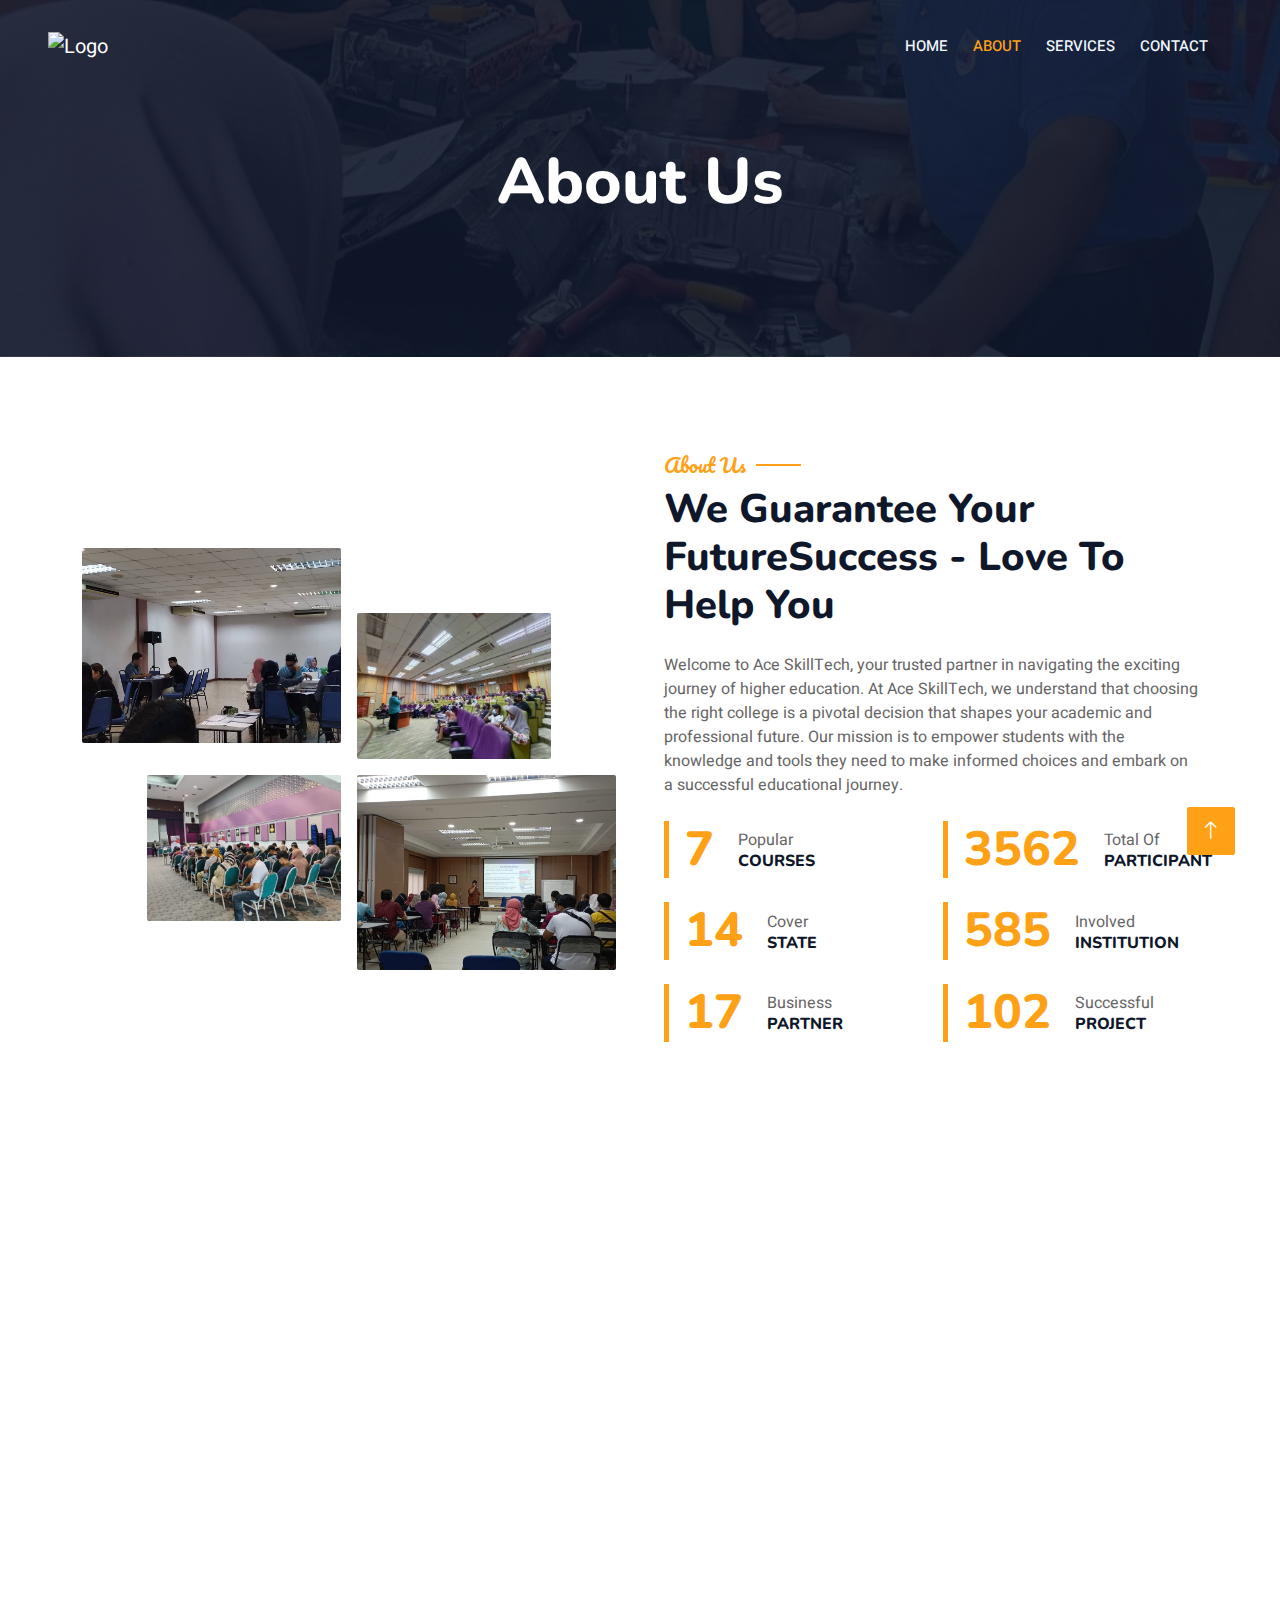
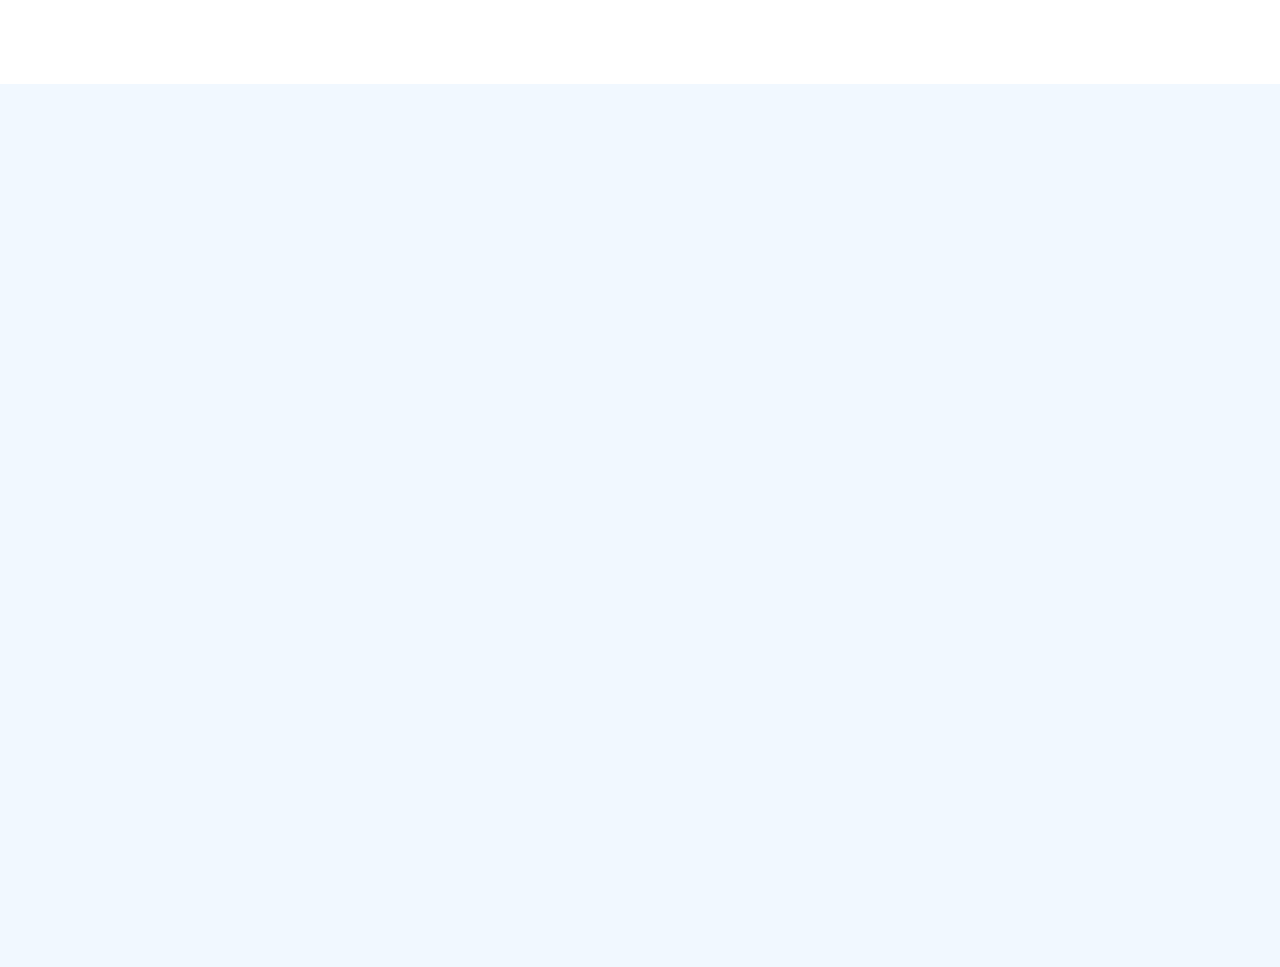
==== about.html @ 3b6f3fb5 "Add files via upload" ====
<!DOCTYPE html>
<html lang="en">

<head>
    <meta charset="utf-8">
    <title>Ace SkillTech</title>
    <meta content="width=device-width, initial-scale=1.0" name="viewport">
    <meta content="" name="keywords">
    <meta content="" name="description">

    <!-- Favicon -->
    <link href="img/logo1.png" rel="icon">

    <!-- Google Web Fonts -->
    <link rel="preconnect" href="https://fonts.googleapis.com">
    <link rel="preconnect" href="https://fonts.gstatic.com" crossorigin>
    <link href="https://fonts.googleapis.com/css2?family=Heebo:wght@400;500;600&family=Nunito:wght@600;700;800&family=Pacifico&display=swap" rel="stylesheet">

    <!-- Icon Font Stylesheet -->
    <link href="https://cdnjs.cloudflare.com/ajax/libs/font-awesome/5.10.0/css/all.min.css" rel="stylesheet">
    <link href="https://cdn.jsdelivr.net/npm/bootstrap-icons@1.4.1/font/bootstrap-icons.css" rel="stylesheet">

    <!-- Libraries Stylesheet -->
    <link href="lib/animate/animate.min.css" rel="stylesheet">
    <link href="lib/owlcarousel/assets/owl.carousel.min.css" rel="stylesheet">
    <link href="lib/tempusdominus/css/tempusdominus-bootstrap-4.min.css" rel="stylesheet" />

    <!-- Customized Bootstrap Stylesheet -->
    <link href="css/bootstrap.min.css" rel="stylesheet">

    <!-- Template Stylesheet -->
    <link href="css/style.css" rel="stylesheet">
</head>

<body>
    <div class="container-xxl bg-white p-0">
        <!-- Spinner Start -->
        <div id="spinner" class="show bg-white position-fixed translate-middle w-100 vh-100 top-50 start-50 d-flex align-items-center justify-content-center">
            <div class="spinner-border text-primary" style="width: 3rem; height: 3rem;" role="status">
                <span class="sr-only">Loading...</span>
            </div>
        </div>
        <!-- Spinner End -->


        <!-- Navbar & Hero Start -->
        <div class="container-xxl position-relative p-0">
            <nav class="navbar navbar-expand-lg navbar-dark bg-dark px-4 px-lg-5 py-3 py-lg-0">
                <a href="index.html" class="navbar-brand p-0">
                    <!-- <h1 class="text-primary m-0"><i class="fa fa-utensils me-3"></i>Restoran</h1> -->
                    <img src="img/logo1.png" alt="Logo"> 
                </a>
                <button class="navbar-toggler" type="button" data-bs-toggle="collapse" data-bs-target="#navbarCollapse">
                    <span class="fa fa-bars"></span>
                </button>
                <div class="collapse navbar-collapse" id="navbarCollapse">
                    <div class="navbar-nav ms-auto py-0 pe-4">
                        <a href="index.html" class="nav-item nav-link">Home</a>
                        <a href="about.html" class="nav-item nav-link active">About</a>
                        <a href="services.html" class="nav-item nav-link">Services</a>
                        <a href="contact.html" class="nav-item nav-link">Contact</a>
                    </div>
                </div>
            </nav>


            <div class="container-xxl py-5 bg-dark hero-header mb-5">
                <div class="container text-center my-5 pt-5 pb-4">
                    <h1 class="display-3 text-white mb-3 animated slideInDown">About Us</h1>
                </div>
            </div>
        </div>
        <!-- Navbar & Hero End -->


       <!-- About Start -->
        <div class="container-xxl py-5">
            <div class="container">
                <div class="row g-5 align-items-center">
                    <div class="col-lg-6">
                        <div class="row g-3">
                            <div class="col-6 text-start">
                                <img class="img-fluid rounded w-100 wow zoomIn" data-wow-delay="0.1s" src="image/advisor/29.jpg">
                            </div>
                            <div class="col-6 text-start">
                                <img class="img-fluid rounded w-75 wow zoomIn" data-wow-delay="0.3s" src="image/advisor/19.jpg" style="margin-top: 25%;">
                            </div>
                            <div class="col-6 text-end">
                                <img class="img-fluid rounded w-75 wow zoomIn" data-wow-delay="0.5s" src="image/advisor/3.jpg">
                            </div>
                            <div class="col-6 text-end">
                                <img class="img-fluid rounded w-100 wow zoomIn" data-wow-delay="0.7s" src="image/advisor/20.jpg">
                            </div>
                        </div>
                    </div>
                    <div class="col-lg-6">
                        <h5 class="section-title ff-secondary text-start text-primary fw-normal">About Us</h5>
                        <h1 class="mb-4">We Guarantee Your Future</i>Success - Love To Help You</h1>
                        <p class="mb-4">Welcome to Ace SkillTech, your trusted partner in navigating the exciting journey of higher education. At Ace SkillTech, we understand that choosing the right college is a pivotal decision that shapes your academic and professional future. Our mission is to empower students with the knowledge and tools they need to make informed choices and embark on a successful educational journey.</p>
                        <div class="row g-4 mb-4">
                            <div class="col-sm-6">
                                <div class="d-flex align-items-center border-start border-5 border-primary px-3">
                                    <h1 class="flex-shrink-0 display-5 text-primary mb-0" data-toggle="counter-up">21</h1>
                                    <div class="ps-4">
                                        <p class="mb-0">Popular</p>
                                        <h6 class="text-uppercase mb-0">Courses</h6>
                                    </div>
                                </div>
                            </div>

                            <div class="col-sm-6">
                                <div class="d-flex align-items-center border-start border-5 border-primary px-3">
                                    <h1 class="flex-shrink-0 display-5 text-primary mb-0" data-toggle="counter-up">10325</h1>
                                    <div class="ps-4">
                                        <p class="mb-0">Total Of</p>
                                        <h6 class="text-uppercase mb-0">Participant</h6>
                                    </div>
                                </div>
                            </div>

                            <div class="col-sm-6">
                                <div class="d-flex align-items-center border-start border-5 border-primary px-3">
                                    <h1 class="flex-shrink-0 display-5 text-primary mb-0" data-toggle="counter-up">14</h1>
                                    <div class="ps-4">
                                        <p class="mb-0">Cover</p>
                                        <h6 class="text-uppercase mb-0">State</h6>
                                    </div>
                                </div>
                            </div>

                            <div class="col-sm-6">
                                <div class="d-flex align-items-center border-start border-5 border-primary px-3">
                                    <h1 class="flex-shrink-0 display-5 text-primary mb-0" data-toggle="counter-up">585</h1>
                                    <div class="ps-4">
                                        <p class="mb-0">Involved</p>
                                        <h6 class="text-uppercase mb-0">Institution</h6>
                                    </div>
                                </div>
                            </div>

                            <div class="col-sm-6">
                                <div class="d-flex align-items-center border-start border-5 border-primary px-3">
                                    <h1 class="flex-shrink-0 display-5 text-primary mb-0" data-toggle="counter-up">17</h1>
                                    <div class="ps-4">
                                        <p class="mb-0">Business</p>
                                        <h6 class="text-uppercase mb-0">Partner</h6>
                                    </div>
                                </div>
                            </div>

                            <div class="col-sm-6">
                                <div class="d-flex align-items-center border-start border-5 border-primary px-3">
                                    <h1 class="flex-shrink-0 display-5 text-primary mb-0" data-toggle="counter-up">102</h1>
                                    <div class="ps-4">
                                        <p class="mb-0">Successful</p>
                                        <h6 class="text-uppercase mb-0">Project</h6>
                                    </div>
                                </div>
                            </div>
                        </div>
                    </div>
                </div>
            </div>
        </div>
        <!-- About End -->

      <!-- Mision, Vision, Objective Start -->
        <div class="container-xxl py-5 wow fadeInUp" data-wow-delay="0.1s">
            <div class="container">
                <div class="text-center">
                    <!-- <h5 class="section-title ff-secondary text-center text-primary fw-normal">Testimonial</h5> -->
                    <h1 class="mb-5">Mision, Vision & Objective</h1>
                </div>
                <div class="owl-carousel testimonial-carousel">
                    <div class="testimonial-item bg-transparent border rounded p-4">
                        <h3 class="mb-5">Mision</h3>
                        <p>To guide and inspire students on their educational journey. We are committed to providing personalized, comprehensive, and innovative services that go beyond traditional boundaries, fostering a connection between passion and education.</p>
                    </div>

                    <div class="testimonial-item bg-transparent border rounded p-4">
                        <h3 class="mb-5">Vision</h3>
                        <p>To be the foremost catalyst in shaping a future where every individual is empowered to make informed, inspired, and fulfilling educational choices, unlocking their true potential and contributing meaningfully to society.</p>
                    </div>

                    <div class="testimonial-item bg-transparent border rounded p-4">
                        <h3 class="mb-5">Objective I</h3>
                        <p>Providing exposure to academic programs and skills at the certificate, diploma and degree levels to produce qualified graduates to achieve the national mission. Accommodating the lack of study space in public higher education institutes (IPTA) to obtain the same certificates, diplomas and degrees.</p>
                    </div>

                    <div class="testimonial-item bg-transparent border rounded p-4">
                        <h3 class="mb-5">Objective II</h3>
                        <p>Produce an industry-oriented workforce at a high skill level. Provide up-to-date knowledge and training on academics, information technology and skills.</p>
                        </div>
                    </div>
                </div>
            </div>
        </div>
        <!-- Testimonial End -->


            <!-- Menu Start -->
        <div class="container-xxl py-5">
            <div class="container">
                <div class="text-center wow fadeInUp" data-wow-delay="0.1s">
                    <h5 class="section-title ff-secondary text-center text-primary fw-normal">Our Partner</h5>
                    <h1 class="mb-5">Collaboration</h1>
                </div>
                <div class="tab-class text-center wow fadeInUp" data-wow-delay="0.1s">
       
                    <div class="tab-content">
                        <div id="tab-1" class="tab-pane fade show p-0 active">
                            <div class="row g-4">
                                <div class="col-lg-6">
                                    <div class="d-flex align-items-center">
                                        <img class="flex-shrink-0 img-fluid rounded" src="image/perantisan.png" alt="" style="width: 80px;">
                                        <div class="w-100 d-flex flex-column text-start ps-4">
                                            <h5 class="d-flex justify-content-between border-bottom pb-2">
                                            <span>Perantisan Belia 1 Kemahiran</span>
                                               
                                            </h5>
                                            <small class="fst-italic">A company committed to helping students achieve their academic ambitions by facilitating their access to higher education.</small>
                                        </div>
                                    </div>
                                </div>
                                <div class="col-lg-6">
                                    <div class="d-flex align-items-center">
                                        <img class="flex-shrink-0 img-fluid rounded" src="image/paradigma.png" alt="" style="width: 80px;">
                                        <div class="w-100 d-flex flex-column text-start ps-4">
                                            <h5 class="d-flex justify-content-between border-bottom pb-2">
                                            <span>Paradigma Education Resources</span>
                                            </h5>
                                            <small class="fst-italic">Paradigma Education Resources is a dynamic and innovative educational organization committed to shaping the future of learning.</small>
                                      </div>
                                  </div>
                            </div>
                        </div>
                    </div>
                </div>
            </div>
        </div>
        <br><br><br>
        <!-- Menu End -->

               <!-- Footer Start -->
        <div class="container-fluid bg-dark text-light footer pt-5 mt-5 wow fadeIn" data-wow-delay="0.1s">
            <div class="container py-5">
                <div class="row g-5">
                    <div class="col-lg-3 col-md-6">
                        <h4 class="section-title ff-secondary text-start text-primary fw-normal mb-4">Company</h4>
                        <a class="btn btn-link" href="index.html">Home</a>
                        <a class="btn btn-link" href="about.html">About</a>
                        <a class="btn btn-link" href="services.html">Service</a>
                        <a class="btn btn-link" href="contact.html">Contact</a>
                    </div>
                    <div class="col-lg-3 col-md-6">
                        <h4 class="section-title ff-secondary text-start text-primary fw-normal mb-4">Contact</h4>
                        <p class="mb-2"><i class="fa fa-map-marker-alt me-3"></i>Ayer Keroh, Melaka, Malaysia.</p>
                        <p class="mb-2"><i class="fa fa-phone-alt me-3"></i>017-9955713</p>
                        <p class="mb-2"><i class="fa fa-envelope me-3"></i>paradigmaresources01@gmail.com</p>
                        <div class="d-flex pt-2">
                            <a class="btn btn-outline-light btn-social" href=""><i class="fab fa-twitter"></i></a>
                            <a class="btn btn-outline-light btn-social" href=""><i class="fab fa-facebook-f"></i></a>
                            <a class="btn btn-outline-light btn-social" href=""><i class="fab fa-youtube"></i></a>
                            <a class="btn btn-outline-light btn-social" href=""><i class="fab fa-linkedin-in"></i></a>
                        </div>
                    </div>
                    <div class="col-lg-3 col-md-6">
                        <h4 class="section-title ff-secondary text-start text-primary fw-normal mb-4">Opening</h4>
                        <h5 class="text-light fw-normal">Monday - Friday</h5>
                        <p>8:30AM - 5:30PM</p>
                    </div>
                    <div class="col-lg-3 col-md-6">
                        <h4 class="section-title ff-secondary text-start text-primary fw-normal mb-4">Address</h4>
                        <p class="mb-2"><i class="fa fa-map-marker-alt me-3"></i>1-1 JALAN MH 3, TAMAN MUZAFFAR HEIGHTS, 75450, AYER KEROH, MELAKA</p>
                    </div>
                </div>
            </div>
            <div class="container">
                <div class="copyright">
                    <div class="row">
                        <div class="col-md-6 text-center text-md-start mb-3 mb-md-0">
                            &copy; <a class="border-bottom" href="#">Ace SkillTech</a>, All Right Reserved. 
                            
                            <!--/* This template is free as long as you keep the footer author’s credit link/attribution link/backlink. If you'd like to use the template without the footer author’s credit link/attribution link/backlink, you can purchase the Credit Removal License from "https://htmlcodex.com/credit-removal". Thank you for your support. */-->
                              <a class="border-bottom" href="https://htmlcodex.com"> </a><br><br>
                              <a class="border-bottom" href="https://themewagon.com" target="_blank"> </a>
                        </div>
                        <div class="col-md-6 text-center text-md-end">
                            <div class="footer-menu">
                                <!--<a href="">Home</a>
                                <a href="">Cookies</a>
                                <a href="">Help</a>
                                <a href="">FQAs</a>-->
                            </div>
                        </div>
                    </div>
                </div>
            </div>
        </div>
        <!-- Footer End -->


        <!-- Back to Top -->
        <a href="#" class="btn btn-lg btn-primary btn-lg-square back-to-top"><i class="bi bi-arrow-up"></i></a>
    </div>

    <!-- JavaScript Libraries -->
    <script src="https://code.jquery.com/jquery-3.4.1.min.js"></script>
    <script src="https://cdn.jsdelivr.net/npm/bootstrap@5.0.0/dist/js/bootstrap.bundle.min.js"></script>
    <script src="lib/wow/wow.min.js"></script>
    <script src="lib/easing/easing.min.js"></script>
    <script src="lib/waypoints/waypoints.min.js"></script>
    <script src="lib/counterup/counterup.min.js"></script>
    <script src="lib/owlcarousel/owl.carousel.min.js"></script>
    <script src="lib/tempusdominus/js/moment.min.js"></script>
    <script src="lib/tempusdominus/js/moment-timezone.min.js"></script>
    <script src="lib/tempusdominus/js/tempusdominus-bootstrap-4.min.js"></script>

    <!-- Template Javascript -->
    <script src="js/main.js"></script>
</body>

</html>
---- css/style.css ----
/********** Template CSS **********/
:root {
    --primary: #FEA116;
    --light: #F1F8FF;
    --dark: #0F172B;
}

.ff-secondary {
    font-family: 'Pacifico', cursive;
}

.fw-medium {
    font-weight: 600 !important;
}

.fw-semi-bold {
    font-weight: 700 !important;
}

.back-to-top {
    position: fixed;
    display: none;
    right: 45px;
    bottom: 45px;
    z-index: 99;
}


/*** Spinner ***/
#spinner {
    opacity: 0;
    visibility: hidden;
    transition: opacity .5s ease-out, visibility 0s linear .5s;
    z-index: 99999;
}

#spinner.show {
    transition: opacity .5s ease-out, visibility 0s linear 0s;
    visibility: visible;
    opacity: 1;
}


/*** Button ***/
.btn {
    font-family: 'Nunito', sans-serif;
    font-weight: 500;
    text-transform: uppercase;
    transition: .5s;
}

.btn.btn-primary,
.btn.btn-secondary {
    color: #FFFFFF;
}

.btn-square {
    width: 38px;
    height: 38px;
}

.btn-sm-square {
    width: 32px;
    height: 32px;
}

.btn-lg-square {
    width: 48px;
    height: 48px;
}

.btn-square,
.btn-sm-square,
.btn-lg-square {
    padding: 0;
    display: flex;
    align-items: center;
    justify-content: center;
    font-weight: normal;
    border-radius: 2px;
}


/*** Navbar ***/
.navbar-dark .navbar-nav .nav-link {
    position: relative;
    margin-left: 25px;
    padding: 35px 0;
    font-size: 15px;
    color: var(--light) !important;
    text-transform: uppercase;
    font-weight: 500;
    outline: none;
    transition: .5s;
}

.sticky-top.navbar-dark .navbar-nav .nav-link {
    padding: 20px 0;
}

.navbar-dark .navbar-nav .nav-link:hover,
.navbar-dark .navbar-nav .nav-link.active {
    color: var(--primary) !important;
}

.navbar-dark .navbar-brand img {
    max-height: 60px;
    transition: .5s;
}

.sticky-top.navbar-dark .navbar-brand img {
    max-height: 45px;
}

@media (max-width: 991.98px) {
    .sticky-top.navbar-dark {
        position: relative;
    }

    .navbar-dark .navbar-collapse {
        margin-top: 15px;
        border-top: 1px solid rgba(255, 255, 255, .1)
    }

    .navbar-dark .navbar-nav .nav-link,
    .sticky-top.navbar-dark .navbar-nav .nav-link {
        padding: 10px 0;
        margin-left: 0;
    }

    .navbar-dark .navbar-brand img {
        max-height: 45px;
    }
}

@media (min-width: 992px) {
    .navbar-dark {
        position: absolute;
        width: 100%;
        top: 0;
        left: 0;
        z-index: 999;
        background: transparent !important;
    }
    
    .sticky-top.navbar-dark {
        position: fixed;
        background: var(--dark) !important;
    }
}


/*** Hero Header ***/
.hero-header {
    background: linear-gradient(rgba(15, 23, 43, .9), rgba(15, 23, 43, .9)), url(../image/consultancy/21.jpg);
    background-position: center center;
    background-repeat: no-repeat;
    background-size: cover;
}

.hero-header img {
    animation: imgRotate 50s linear infinite;
}

@keyframes imgRotate { 
    100% { 
        transform: rotate(360deg); 
    } 
}

.breadcrumb-item + .breadcrumb-item::before {
    color: rgba(255, 255, 255, .5);
}


/*** Section Title ***/
.section-title {
    position: relative;
    display: inline-block;
}

.section-title::before {
    position: absolute;
    content: "";
    width: 45px;
    height: 2px;
    top: 50%;
    left: -55px;
    margin-top: -1px;
    background: var(--primary);
}

.section-title::after {
    position: absolute;
    content: "";
    width: 45px;
    height: 2px;
    top: 50%;
    right: -55px;
    margin-top: -1px;
    background: var(--primary);
}

.section-title.text-start::before,
.section-title.text-end::after {
    display: none;
}


/*** Service ***/
.service-item {
    box-shadow: 0 0 45px rgba(0, 0, 0, .08);
    transition: .5s;
}

.service-item:hover {
    background: var(--primary);
}

.service-item * {
    transition: .5s;
}

.service-item:hover * {
    color: var(--light) !important;
}


/*** Food Menu ***/
.nav-pills .nav-item .active {
    border-bottom: 2px solid var(--primary);
}


/*** Youtube Video ***/
.video {
    position: relative;
    height: 100%;
    min-height: 500px;
    background: linear-gradient(rgba(15, 23, 43, .1), rgba(15, 23, 43, .1)), url(../img/video.jpg);
    background-position: center center;
    background-repeat: no-repeat;
    background-size: cover;
}

.video .btn-play {
    position: absolute;
    z-index: 3;
    top: 50%;
    left: 50%;
    transform: translateX(-50%) translateY(-50%);
    box-sizing: content-box;
    display: block;
    width: 32px;
    height: 44px;
    border-radius: 50%;
    border: none;
    outline: none;
    padding: 18px 20px 18px 28px;
}

.video .btn-play:before {
    content: "";
    position: absolute;
    z-index: 0;
    left: 50%;
    top: 50%;
    transform: translateX(-50%) translateY(-50%);
    display: block;
    width: 100px;
    height: 100px;
    background: var(--primary);
    border-radius: 50%;
    animation: pulse-border 1500ms ease-out infinite;
}

.video .btn-play:after {
    content: "";
    position: absolute;
    z-index: 1;
    left: 50%;
    top: 50%;
    transform: translateX(-50%) translateY(-50%);
    display: block;
    width: 100px;
    height: 100px;
    background: var(--primary);
    border-radius: 50%;
    transition: all 200ms;
}

.video .btn-play img {
    position: relative;
    z-index: 3;
    max-width: 100%;
    width: auto;
    height: auto;
}

.video .btn-play span {
    display: block;
    position: relative;
    z-index: 3;
    width: 0;
    height: 0;
    border-left: 32px solid var(--dark);
    border-top: 22px solid transparent;
    border-bottom: 22px solid transparent;
}

@keyframes pulse-border {
    0% {
        transform: translateX(-50%) translateY(-50%) translateZ(0) scale(1);
        opacity: 1;
    }

    100% {
        transform: translateX(-50%) translateY(-50%) translateZ(0) scale(1.5);
        opacity: 0;
    }
}

#videoModal {
    z-index: 99999;
}

#videoModal .modal-dialog {
    position: relative;
    max-width: 800px;
    margin: 60px auto 0 auto;
}

#videoModal .modal-body {
    position: relative;
    padding: 0px;
}

#videoModal .close {
    position: absolute;
    width: 30px;
    height: 30px;
    right: 0px;
    top: -30px;
    z-index: 999;
    font-size: 30px;
    font-weight: normal;
    color: #FFFFFF;
    background: #000000;
    opacity: 1;
}


/*** Team ***/
.team-item {
    box-shadow: 0 0 45px rgba(0, 0, 0, .08);
    height: calc(100% - 38px);
    transition: .5s;
}

.team-item img {
    transition: .5s;
}

.team-item:hover img {
    transform: scale(1.1);
}

.team-item:hover {
    height: 100%;
}

.team-item .btn {
    border-radius: 38px 38px 0 0;
}


/*** Testimonial ***/
.testimonial-carousel .owl-item .testimonial-item,
.testimonial-carousel .owl-item.center .testimonial-item * {
    transition: .5s;
}

.testimonial-carousel .owl-item.center .testimonial-item {
    background: var(--primary) !important;
    border-color: var(--primary) !important;
}

.testimonial-carousel .owl-item.center .testimonial-item * {
    color: var(--light) !important;
}

.testimonial-carousel .owl-dots {
    margin-top: 24px;
    display: flex;
    align-items: flex-end;
    justify-content: center;
}

.testimonial-carousel .owl-dot {
    position: relative;
    display: inline-block;
    margin: 0 5px;
    width: 15px;
    height: 15px;
    border: 1px solid #CCCCCC;
    border-radius: 15px;
    transition: .5s;
}

.testimonial-carousel .owl-dot.active {
    background: var(--primary);
    border-color: var(--primary);
}


/*** Footer ***/
.footer .btn.btn-social {
    margin-right: 5px;
    width: 35px;
    height: 35px;
    display: flex;
    align-items: center;
    justify-content: center;
    color: var(--light);
    border: 1px solid #FFFFFF;
    border-radius: 35px;
    transition: .3s;
}

.footer .btn.btn-social:hover {
    color: var(--primary);
}

.footer .btn.btn-link {
    display: block;
    margin-bottom: 5px;
    padding: 0;
    text-align: left;
    color: #FFFFFF;
    font-size: 15px;
    font-weight: normal;
    text-transform: capitalize;
    transition: .3s;
}

.footer .btn.btn-link::before {
    position: relative;
    content: "\f105";
    font-family: "Font Awesome 5 Free";
    font-weight: 900;
    margin-right: 10px;
}

.footer .btn.btn-link:hover {
    letter-spacing: 1px;
    box-shadow: none;
}

.footer .copyright {
    padding: 25px 0;
    font-size: 15px;
    border-top: 1px solid rgba(256, 256, 256, .1);
}

.footer .copyright a {
    color: var(--light);
}

.footer .footer-menu a {
    margin-right: 15px;
    padding-right: 15px;
    border-right: 1px solid rgba(255, 255, 255, .1);
}

.footer .footer-menu a:last-child {
    margin-right: 0;
    padding-right: 0;
    border-right: none;
}
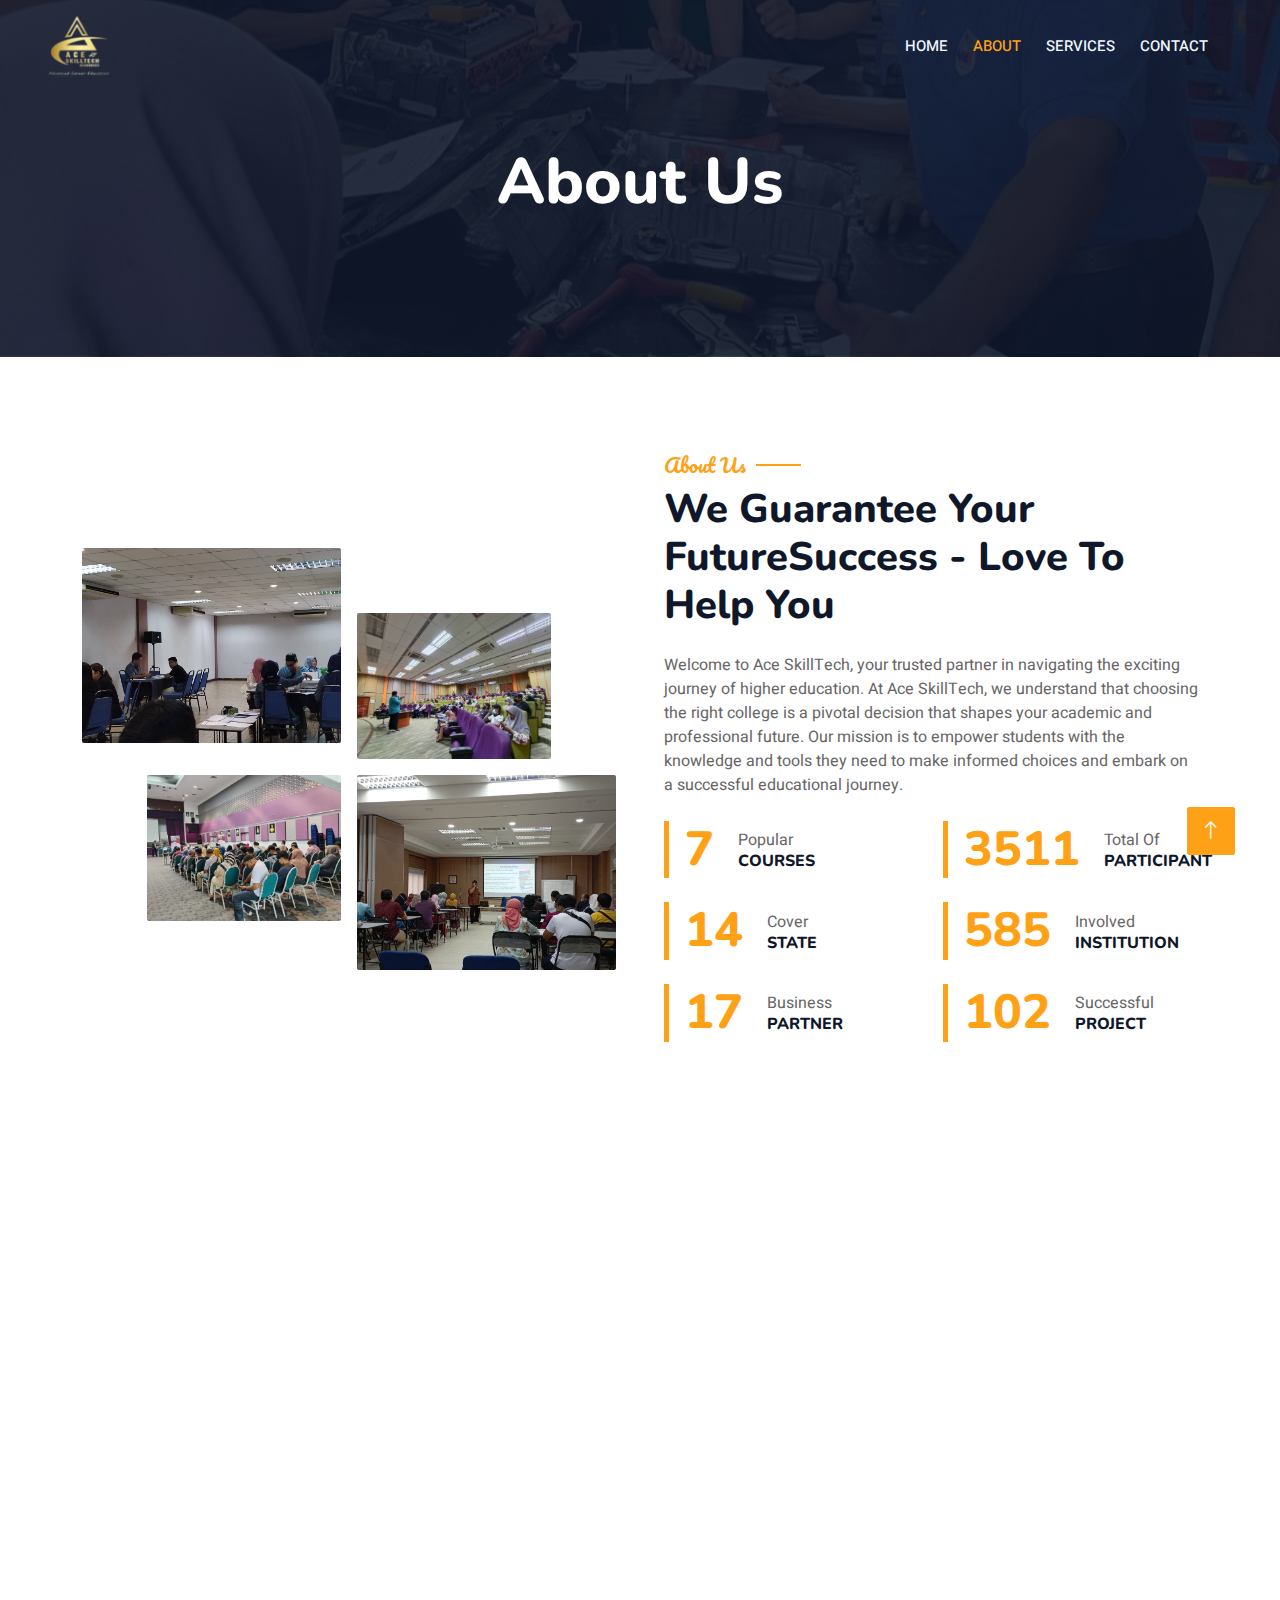
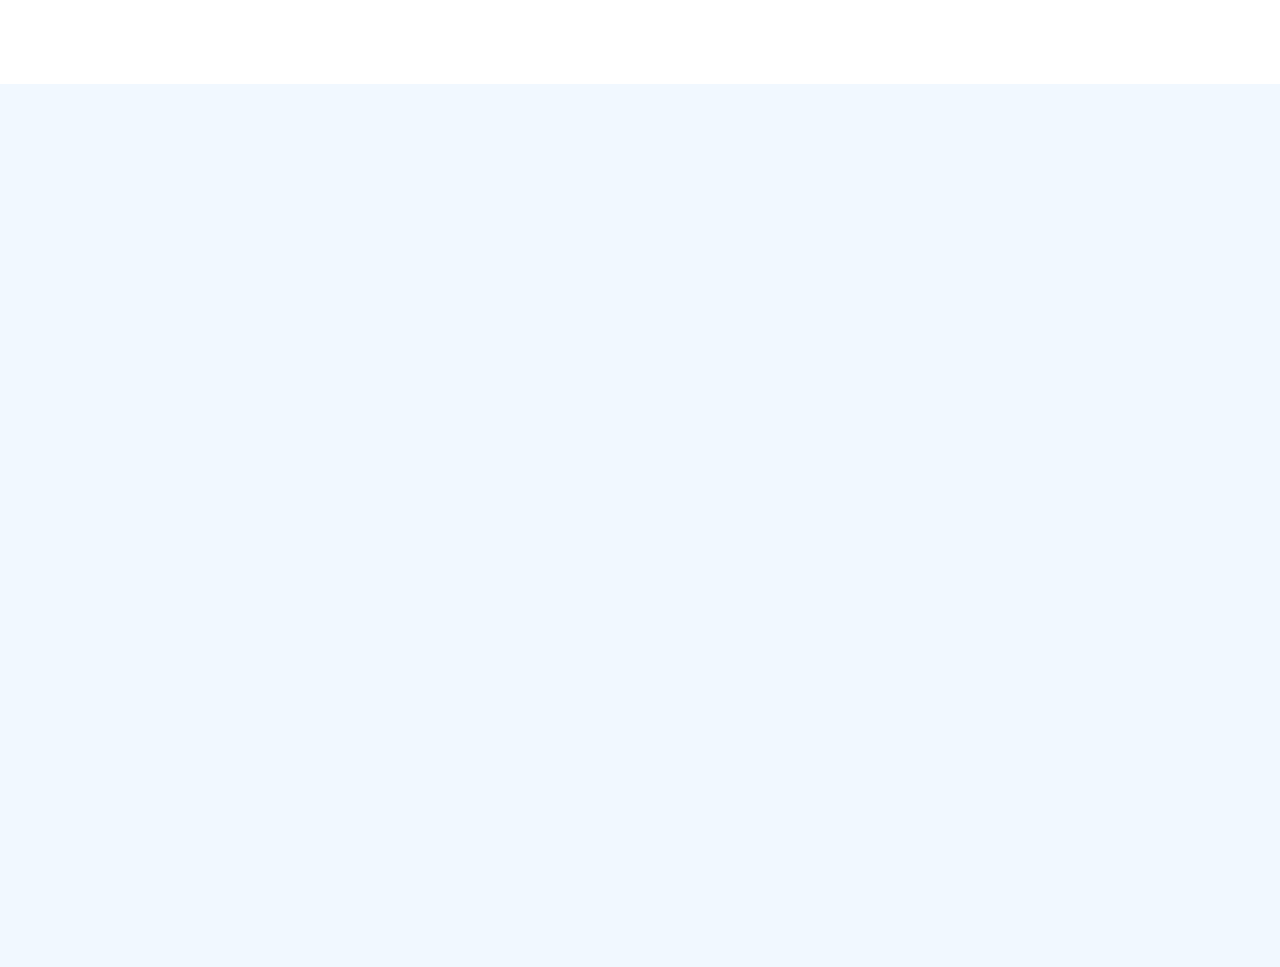
==== commit e6b005f7: "Update about.html" ====
--- a/about.html
+++ b/about.html
@@ -212,7 +212,7 @@
                             <div class="row g-4">
                                 <div class="col-lg-6">
                                     <div class="d-flex align-items-center">
-                                        <img class="flex-shrink-0 img-fluid rounded" src="image/perantisan.png" alt="" style="width: 80px;">
+                                        <img class="flex-shrink-0 img-fluid rounded" src="image/Perantisan.png" alt="" style="width: 80px;">
                                         <div class="w-100 d-flex flex-column text-start ps-4">
                                             <h5 class="d-flex justify-content-between border-bottom pb-2">
                                             <span>Perantisan Belia 1 Kemahiran</span>
@@ -224,7 +224,7 @@
                                 </div>
                                 <div class="col-lg-6">
                                     <div class="d-flex align-items-center">
-                                        <img class="flex-shrink-0 img-fluid rounded" src="image/paradigma.png" alt="" style="width: 80px;">
+                                        <img class="flex-shrink-0 img-fluid rounded" src="image/Paradigma.png" alt="" style="width: 80px;">
                                         <div class="w-100 d-flex flex-column text-start ps-4">
                                             <h5 class="d-flex justify-content-between border-bottom pb-2">
                                             <span>Paradigma Education Resources</span>
@@ -238,10 +238,11 @@
                 </div>
             </div>
         </div>
+        </div>
         <br><br><br>
         <!-- Menu End -->
 
-               <!-- Footer Start -->
+        <!-- Footer Start -->
         <div class="container-fluid bg-dark text-light footer pt-5 mt-5 wow fadeIn" data-wow-delay="0.1s">
             <div class="container py-5">
                 <div class="row g-5">
@@ -320,4 +321,4 @@
     <script src="js/main.js"></script>
 </body>
 
-</html>+</html>
